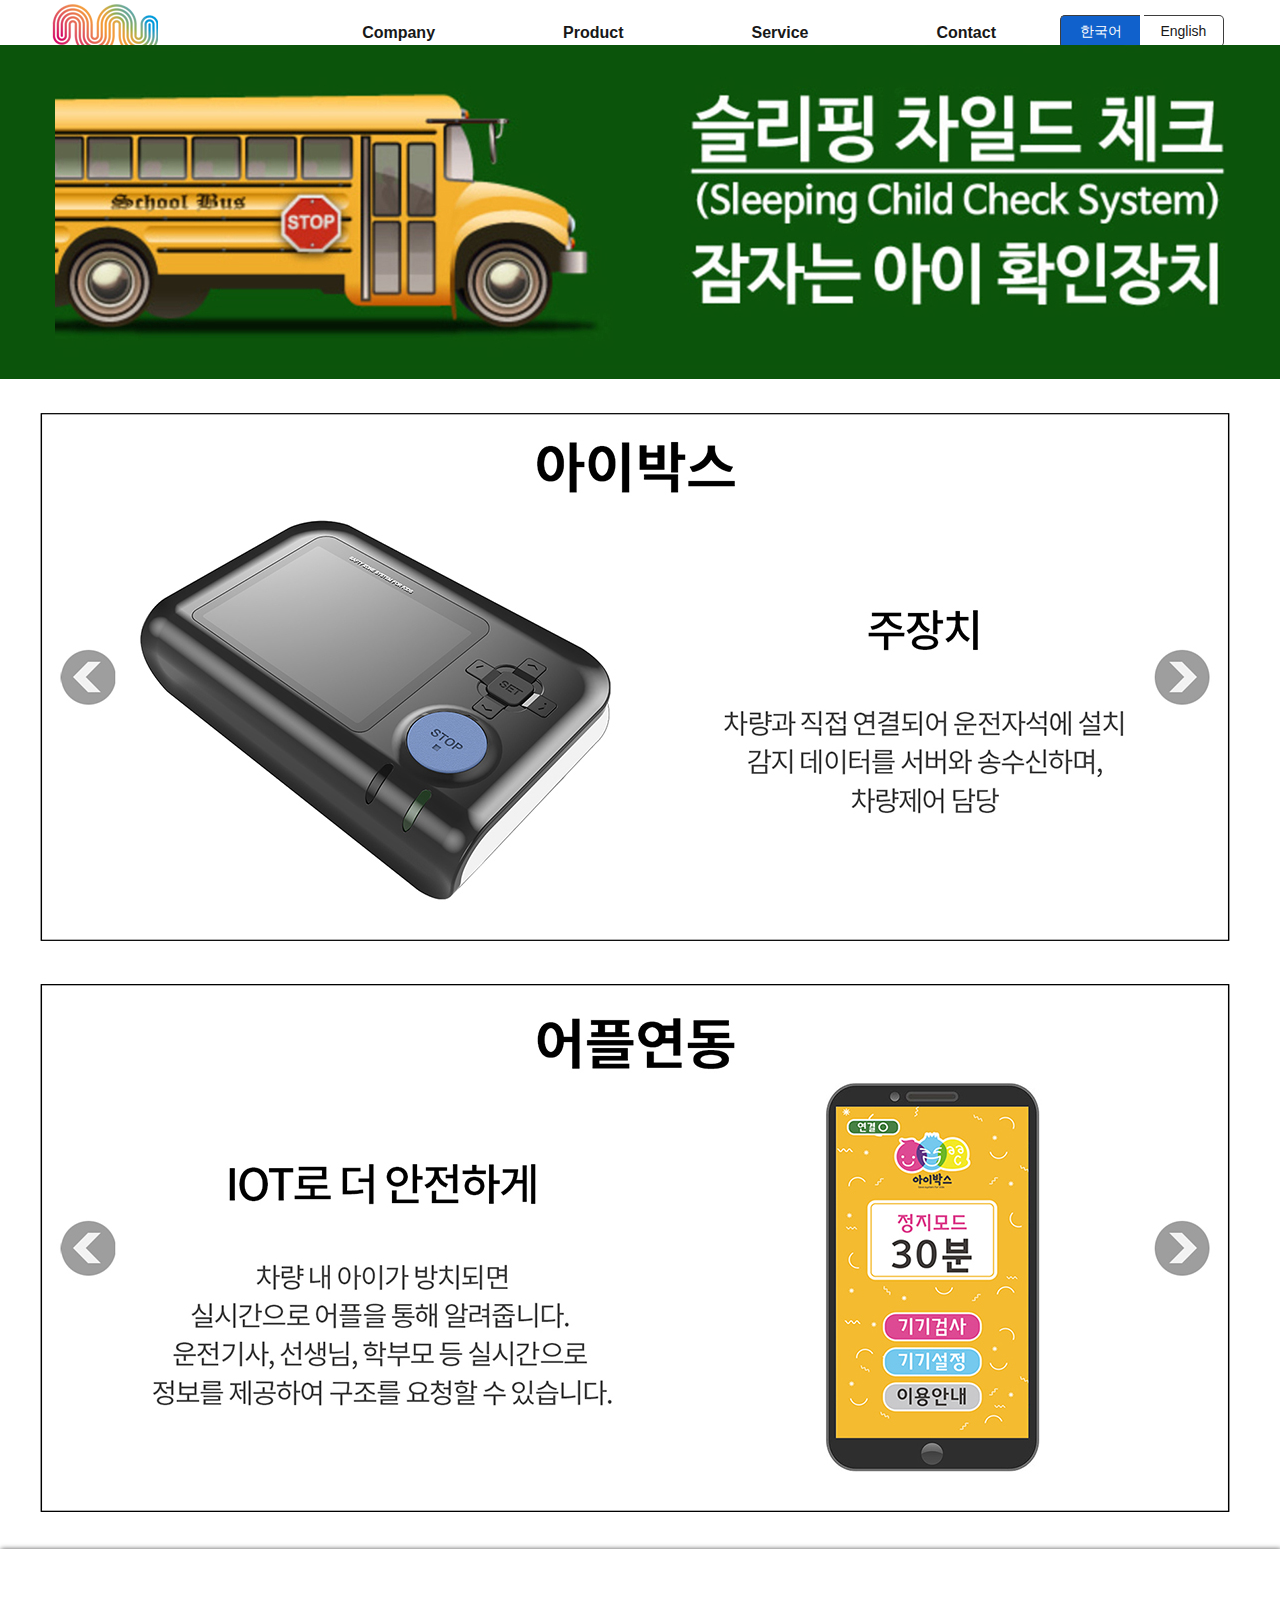
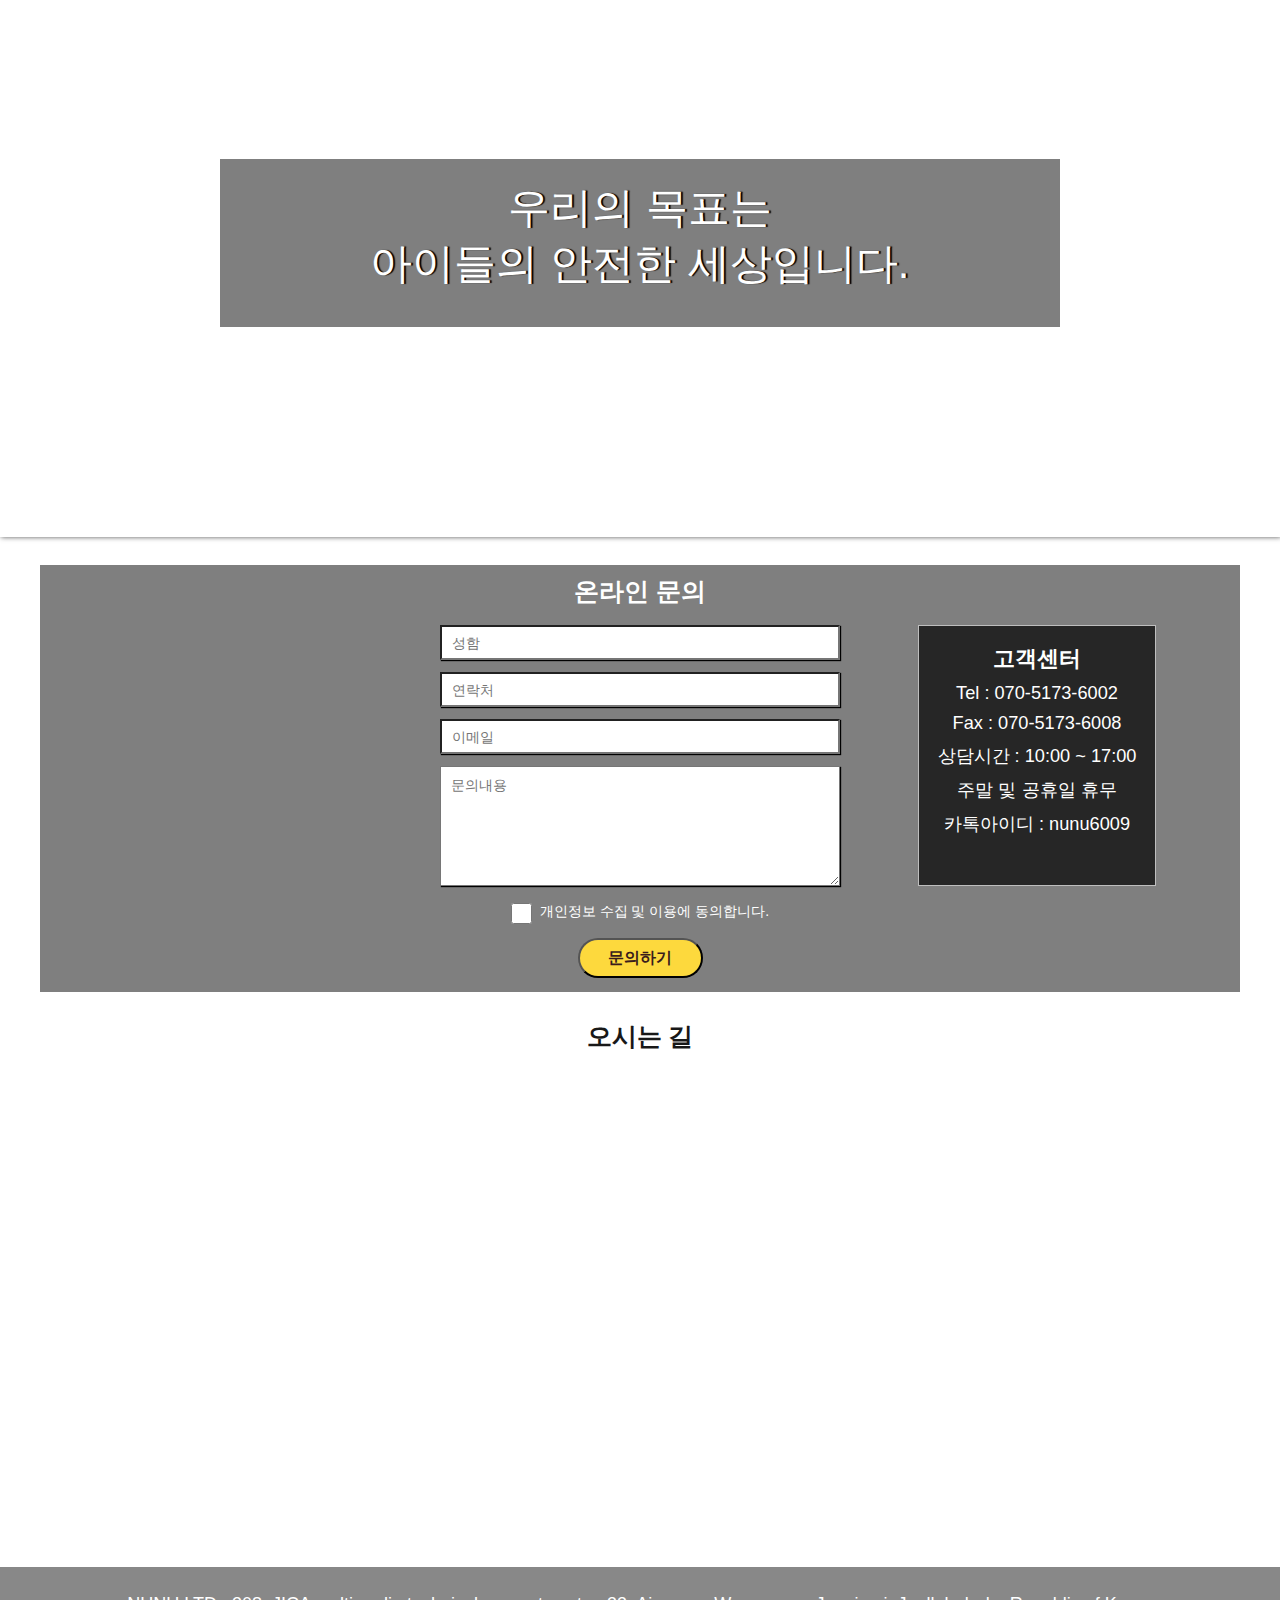
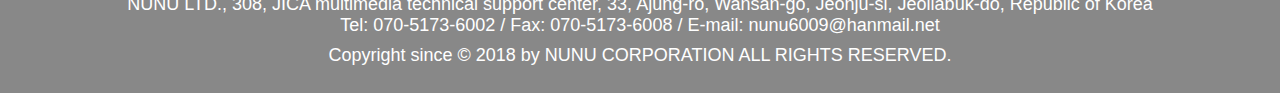
==== index-english.html @ d14654bf "메뉴 페이지 수정 및  영문페이지 초기 세팅" ====
<!DOCTYPE html>
<html lang="ko-KR">

<head>
  <meta charset="UTF-8" />
  <meta name="viewport" content="width=device-width, initial-scale=1.0" />
  <meta http-equiv="X-UA-Compatible" content="ie=edge" />
  <title>NUNU LTD.,</title>
  <link rel="stylesheet" href="./css/style.css" />
  <script src="./js/jquery.min.js" defer></script>
  <script src="./js/webcafe.js" defer></script>
</head>

<body>
  <div class="logo_menu">
  <header class="header">
    <h1 class="logo">
      <a href="index-english.html"><img src="./images/nunu-logo.png" alt="NUNU" /></a>
    </h1>
  </header>
  <nav class="navigation">
    <h2 class="a11y-hidden">main menu</h2>
    <button class="btn-menubar" aria-label="main menu open">
      <span class="menubar menubar-top"></span>
      <span class="menubar menubar-middle"></span>
      <span class="menubar menubar-bottom"></span>
    </button>
    <ul class="menu">
      <li class="menu-list">
        <a class="menu-item" href="./menu-english/menu-english-1.html">Company</a>

      </li>
      <li class="menu-list">
        <a class="menu-item" href="./menu-english/menu-english-2-1.html">Product</a>
        <ul class="sub-menu">
          <li><a href="./menu-english/menu-english-2-2.html">I-Box</a></li>
          <li><a href="./menu-english/menu-english-2-3.html">Main Contol Box</a></li>
          <li><a href="./menu-english/menu-english-2-3.html">Motion Senser</a></li>
        </ul>
      </li>
      <li class="menu-list">
        <a class="menu-item" href="./menu-english/menu-english-3.html">Service</a>
      </li>
      <li class="menu-list">
        <a class="menu-item" href="./menu-english/menu-english-4.html">Contact</a>
      </li>
    </ul>
  </nav>
  <ul class="member">
    <li class="member_1"><a href="index.html">한국어</a></li>
    <li class="member_2"><a href="index-english.html">English</a></li>
  </ul>
  </div>
  <main class="main">
    <section class="visual visual_1">
      <img src="./images/visual_1.jpg" alt="">
    </section>
    <section class="slide slide_1">
      <a href="#">
      <img src="./images/main-1.jpg" alt="">
      </a>
    </section>
    <section class="slide slide_2">
      <a href="#">
      <img src="./images/main-2.jpg" alt="">
      </a>
    </section>
    <section class="visual visual_2">
      <div class="visual_2_text">
        <a>우리의 목표는</br>
          아이들의 안전한 세상입니다.
        </a>
      </div>
    </section>
    
      <section class="inquiry">
        <div class="inquiry-box">
        <h2 class="inquiry-heading"><a>온라인 문의</a></h2>
          <form action="https://formspree.io/dudghs1315@naver.com" method="POST" class="inquiry-form">
            <fieldset>
              <legend>성함 연락처 이메일 문의내용</legend>
              <div class="inquiry-user-name">
                <label for="user-name">성함</label>
                <input type="text" id="user-name" name="user-name" required="" placeholder="성함">
              </div>
              <div class="inquiry-phone-number">
                <label for="phone-number">연락처</label>
                <input type="text" id="phone-number" name="phone-number" required="" placeholder="연락처">
              </div>
              <div class="inquiry-email">
                <label for="amount">이메일</label>
                <input type="email" id="amount" name="email" required="" placeholder="이메일">
              </div>
              <div class="inquiry-content">
                <textarea name="content" id="" cols="40" rows="10" required="" placeholder="문의내용"></textarea>
              </div>
              <div class="agree">
              <input type="checkbox" class="btn-agree"></input>&nbsp;&nbsp;<a class="inquiry-agree-text">개인정보 수집 및 이용에 동의합니다.</a>
              </div>
              <div class="inquiry-button">
              <button type="submit" class="btn-inquiry">문의하기</button>
              </div>
            </fieldset>
          </form>        
        </div>
        <div class="customer customer2">
          <h2 class="customer-heading">고객센터</h2>
          <section class="tel">Tel : 070-5173-6002</section>
          <section class="fax">Fax : 070-5173-6008</section>
          <section class="contact-time">상담시간 : 10:00 ~ 17:00</section>
          <section class="holiday-guide">주말 및 공휴일 휴무</section>
          <section class="kakao-talk">카톡아이디 : nunu6009</section>
        </div>
      </section>

    <section class="map">
      <h2 class="map-text">오시는 길</h2>
      <!-- <iframe
        src="https://www.google.com/maps/embed?pb=!1m14!1m8!1m3!1d12940.132072534412!2d127.1536944!3d35.8236656!3m2!1i1024!2i768!4f13.1!3m3!1m2!1s0x0%3A0x83c13d4a02748769!2z7KCE7KO87KCV67O066y47ZmU7IKw7JeF7KeE7Z2l7JuQ!5e0!3m2!1sko!2skr!4v1571041202724!5m2!1sko!2skr"
        width="100%" height="450" frameborder="0" style="border:0;" allowfullscreen=""></iframe> -->
      <iframe
        src="https://www.google.com/maps/embed?pb=!1m18!1m12!1m3!1d12940.349718173584!2d127.15540479936874!3d35.822330562559195!2m3!1f0!2f0!3f0!3m2!1i1024!2i768!4f13.1!3m3!1m2!1s0x0%3A0x83c13d4a02748769!2sJeonju%20Information%20%26%20Culture%20Industry%20Promotion%20Agency!5e0!3m2!1sen!2skr!4v1571391337202!5m2!1sen!2skr"
        width="100%" height="450" frameborder="0" style="border:0;" allowfullscreen=""></iframe>

    </section>
  <footer class="footer">
    <address class="address">
      <span>NUNU LTD., 308, JICA multimedia technical support center, 33, Ajung-ro, Wansan-go, Jeonju-si, Jeollabuk-do, Republic of Korea</span><br>
      <span>Tel: <a href="tel:07051736002">070-5173-6002</a></span>&nbsp;/
      <span>Fax: <a href="fax:07051736008">070-5173-6008</a></span>&nbsp;/
      <span>E-mail:
        <a href="mailto:nunu6009@hanmail.net?subject=문의사항">nunu6009@hanmail.net</a></span>
    </address>
    <small class="copyright">
      Copyright since &copy; 2018 by NUNU CORPORATION ALL RIGHTS RESERVED.
    </small>
  </footer>
</body>

</html>
---- css/style.css ----
@charset "utf-8";
@import url('https://spoqa.github.io/spoqa-han-sans/css/SpoqaHanSans-kr.css');
/* @import url('./fonts.css'); */
@import url('./normalize.css');
@import url('./reset.css');
/* 숨김 콘텐츠 */
legend, .a11y-hidden{
  background: pink;
  position: absolute;
  width: 1px;
  height: 1px;
  margin: -1px;
  overflow: hidden;
  clip: rect(0,0,0,0);
}

/* 링크 스타일 */
a{
  color: inherit;
  text-decoration: none;
}
/* 기본 스타일 */
html{
  font-size: 10px;
}
body{
  font-family: 'Spoqa Han Sans', sans-serif;
  font-weight: 400;
  font-size: 1.4rem;
  background: #fff;
  color: #181818;
}
h1,h2,h3,h4,h5,h6{
  font-weight: bold;
}

/* 공통 스타일 */
*, *::before, *::after{
  box-sizing: border-box;
}

/* 공통 푸터 */
.footer {
  background-color: #888;
  color: #fff;
  text-align: center;
  font-size: 1.8rem;
  padding: 1.5em 0;
  margin-top: 2em;
}
/* 주소 및 저작권 공통 */
.address {
  font-style: normal;
  margin-bottom: 0.5em;
}
.copyright {
  font-size: 1em;
}
.img-center{
  display: block;
  text-align: center;
}


/* ★★★모바일 스타일★★★ */
@media screen and (min-width: 320px) and (max-width: 1199px){
  .header{
    /* background: #38302e; */
    color: #fff;
    display: flex;
    flex-direction: row;
    flex-wrap: wrap;
    padding-top: 1em;
    padding-bottom: 1em;
    margin-top: 1.2em;
  }
  .logo, .member, .search-form{
    width: 100%;
    padding-left: 20px;
    padding-right: 20px;
  }
  /* 모바일 로고 */
  .logo{
    padding-top: 1.5em;
    /* padding-bottom: 1.5em; */
  }
  .logo img{
    max-width: 10rem;
  }
  /* 모바일 멤버링크 */
  .member{
    background: #1061cc;
    order: -1;
    display: flex;
    justify-content: flex-end;
    position: absolute;
    top: 0;
    padding-top: 2px;
    padding-bottom: 2px;
    
  }
  .member a{
    color: #fff;
    display: block;
    padding: 0.5em 0 0.5em 1em;
    /* margin-left: 1em; */
  }
  /* 모바일 검색 폼 */
  input[type="search"]{
    width: calc(100% - 35px);
  }
  .btn-search{
    position: relative;
    background: transparent;
    width: 30px;
    height: 30px;
    border: 0;
    padding: 0;
  }
  .btn-search::after{
    content: "";
    position: absolute;
    top: 0;
    left: 0;
    width: 100%;
    height: 100%;
    background: transparent url('./images/btn_search.png') no-repeat;
    background-size: 100%;
  }
  /* 모바일 메인메뉴 */
  .btn-menubar{
    position: absolute;
    top: 62px;
    right: 20px;
    background: transparent;
    width: 30px;
    height: 30px;
    border: 0;
    padding: 0;
    overflow: hidden;
  }
  .menubar{
    background: #000;
    width: 100%;
    height: 25%;
    position: absolute;
    left: 0;
    border-radius: 2px;
    transition: all 0.2s;
  }
  .menubar-top{
    top: 0;
  }
  .menubar-middle{
    top: 50%;
    transform: translateY(-50%);
  }
  .menubar-bottom{
    top: 100%;
    transform: translateY(-100%);
  }
  .is-act .menubar-top{
    top: 50%;
    transform: translateY(-50%) rotate(45deg);
  }
  .is-act .menubar-middle{
    transform: translate(-100%, -50%);
  }
  .is-act .menubar-bottom{
    top: 50%;
    transform: translateY(-50%) rotate(-45deg);
  }
  .menu{
    width: 70%;
    height: 100vh;
    padding: 3em;
    position: fixed;
    top: 0;
    left: 0;
    background: rgba(0,0,0,0.85);
    color: #fff;
    transform: translateX(-100%);
    transition: all 0.2s;
  }
  .is-act .menu{
    transform: translateX(0);
  }
  .menu-list{
    margin-bottom: 1em;
  }
  .menu-item{
    cursor: pointer;
  }
  .sub-menu{
    display: none;
    list-style: disc;
    padding-left: 40px;
  }
  .menu-act .sub-menu{
    display: block;
  }
  .sub-menu li{
    margin: 0.5em 0;
  }
  /* 모바일 메인 콘텐츠 레이아웃 */
  .slide_1, .slide_2, .inquiry, .map{
    padding: 0 20px;
  }

  /* 모바일 비주얼 */
  .visual{
    background-color: #0b540b;
    width: 100%;
  }
  .visual > img{
    display: flex;
    justify-content: center;
    margin: 0 auto;
    padding: 0 1em;
    max-width: 100%;
  }
  
  .visual_2{
    /* margin: 0; */
    /* margin-top: 2em; */
    /* height: 30em; */
    /* text-align: center; */
    
    /* background-color: transparent; */
  }
  .visual_2_text{
    margin: 2em auto;
    font-size: 1.2em;
    background-color: rgba(0, 0, 0,0.75);
    width: 13em;
    height: 4em;
    padding: 0.5em 0;
    text-align: center;
    float: center;
    vertical-align: middle;
    /* display: inline-block; */
  }
  .visual_2_text > a{
    color: #fff;
    text-shadow: 2px 0px 1px #000;
  }
  .visual_2{
    background-image: url('../images/visual_2.jpg');
    background-repeat: no-repeat;
    background-size: 100%;
    /* width: 100%; */
    /* max-width: 100%; */
    /* min-height: 100%; */
    background-position: center;
    opacity: 0.8;
    
    /* position: absolute; */
  }
  /* .visual_2::before{
    content: "";
  } */

    /* 모바일 슬라이드  */
  .slide{
    width: 100%;
  }
   .slide > a > img{
    display: flex;
    justify-content: center;
    margin: 1.5em auto;
    max-width: 100%;
  }
  
  /* 모바일 문의하기 */
  .inquiry{
    background-image: url('../images/inquiry.jpg');
    background-repeat: no-repeat;
    background-size: cover;
    padding: 0;
  }
  .inquiry-box{    
    background-color: rgba(0,0,0,0.7);
    display: flex;
    justify-content: center;
    position: relative;
  }
  .inquiry-heading{
    color: #fff;
    font-size: 1.2em;
    margin: 0.5em 0;
    position: absolute;

  }
  .inquiry-user-name label, .inquiry-phone-number label, .inquiry-email label, .inquiry-content label{
  position: absolute;
  overflow:hidden;
  clip:rect(0,0,0,0);
  margin: -1px; 
  }
  .inquiry-user-name input, .inquiry-phone-number input, .inquiry-email input, .inquiry-content textarea{
  width: 18em;
  margin-top: 0.7em;
  padding: 0.5em;
  box-shadow: 1px 1px 1px;
}

.inquiry-user-name input{
  margin-top: 3em;
}

.inquiry-content textarea{
  height: 10em;
}

.inquiry-form fieldset{
  border: 0;
}

.btn-inquiry{
  width: 125px;
  height: 40px;
  border-radius: 40px;
  cursor: pointer;
  font-size: 1.6rem;
  background-color:#fdd93d;
  color:#3a1c1c;
  font-weight: 600;
}
.agree, .inquiry-button{
  display: flex;
  justify-content: center;
  margin: 1em 0;
}
.btn-agree{
  width: 1.5em;
  height: 1.5em;
}
.inquiry-agree-text{
  color: #fff;
}

.btn-inquiry:hover {
    background-color: #ecc516;
}

/* 모바일 고객센터 */
.customer{
  /* width: 15em; */
  /* position: absolute; */
  /* top: 2300px;   */
  /* right: 150px; */
  color: #fff;
  background-color: rgba(0,0,0,0.7);
  text-align: center;
  padding: 0.5em 0 1em 0;
  /* padding: 1em 0.5em; */
}

.customer-heading{
  font-size: 1.2em;
}
.tel, .fax, .contact-time, .holiday-guide, .kakao-talk{
  margin: 0.5em 0;
  font-size: 1em;
}

/* 모바일 오시는 길 */
.map-text{
  font-size: 1.2em;
  text-align: center;
  margin: 1em 0;
}

/* 모바일 푸터 */
.footer{
  text-align: left;
  padding: 1em;
}
.address span{
  display: inline-block;
}
}

/* ★★★데스크탑 스타일★★★ */
@media screen and (min-width: 1200px){
  
  /* 데스크탑 레이아웃 */
  .logo_menu, .slogan{
    width: 1200px;
    margin: 0 auto;
  }
  .slide_1, .slide_2, .inquiry, .map{
    width: 1200px;
    margin: 0 auto;
  }

  .logo_menu{
    display: flex;
    height: 5vh;
  }
  /* 데스크탑 헤더 */
  .header {
    /* position: relative; */
    padding-bottom: 1em;
    width: 15%;
    margin: 0;
    
  }
  /* 데스크탑 로고 */
  .logo{
    /* position: absolute; */
    top: 50%;
    left: 15px;
    /* margin-top: -29px; */
  }
  .logo img{
    vertical-align: top;
  }
  /* 데스크탑 멤버링크 */
  .member{
    /* background-color: pink; */
    text-align: center;
    margin: 10px 0;
    padding: 5px 0;
    /* right: 0; */
  }
    .member_1{
    color: #fff;
    width: 80px;
    background-color: #1061cc;
    border-radius: 5px 0 0 5px;
    border-left: 1px solid #3e3e3e;
    border-top: 1px solid #3e3e3e;
    border-bottom: 1px solid #3e3e3e;
  }
  .member_2{
    width: 80px;    
    border-radius: 0 5px 5px 0;
    border-right: 1px solid #3e3e3e;
    border-top: 1px solid #3e3e3e;
    border-bottom: 1px solid #3e3e3e;
  }
  .member_1:hover, .member_2:hover{
    font-weight: bold;
    
  }

  .member li, .member a{
    display: inline-block;
  }
  .member li{
    font-size: 1.4rem;
  }
  /* .member li:nth-child(n+2)::before{
    content: '|';
   } */
  .member a{
    padding: 0.5em 1em;
  }

  /* 데스크탑 검색 폼 */
  .search-form{
    text-align: right;
  }
  input[type="search"]{
    width: 400px;
  }
  .btn-search{
    padding: 5px 10px;
    border: 1px solid #666;
    background: #988574;
    border-radius: 5px;
    color: #fff;
    height: 30px;
  }
  /* .btn-search::before{
    content: '검색';
  } */
  /* 데스크탑 메인메뉴 */
  .btn-menubar{
    display: none;
  }
  
  /* .navigation{
    width: 75%;
  }
  .navigation li ul{
    display: none;
    width: 0;
  }
  .navigation li:hover ul{
    display: block;
  }
  .navigation li a:hover, .navigation ul li:hover a{
    color:#fec64d;
    text-decoration:none;
  }
  


  .menu{
    display: flex;
    justify-content: flex-end;
  }
  .menu::after{
    content: "";
    display: block;
    clear: both;
  }
  .menu li{
    margin: 1em 4em 1em 4em;
  }
  .menu-list{
  }
  .menu-list:first-child{
  } */
    .menu-list:last-child{
    /* margin-right: 0; */
  }


  .menu-item{
    /* font-size: 1.6rem;
    font-weight: 700; */
  }


/* 복붙 */
.menu{
  display: flex;
  justify-content: flex-end;
}

.navigation{
border:none;
border:0px;
margin:0px;
padding:0px;
font-size:1.6rem;
font-weight:bold;
width: 70%;
}

.navigation ul{
/* background: rgb(109,109,109); */
height:50px;
list-style:none;
margin:0;
padding:0;
}

.navigation li{
float:left;
padding:0 4em;
/* margin: 0 4em; */
}

.navigation li a{
/* background: rgb(109,109,109); */
/* color:#777; */
display:block;
font-weight:bold;
/* line-height:50px; */
padding:1.5em 0;
/* padding:0px 3em; */
text-align:center;
text-decoration:none;
}

.navigation li a:hover, .navigation ul li:hover a{
/* background: #fec64d; */
/* color:#fec64d; */
text-decoration:none;
}

.navigation ul li:hover a{
  color: #fec64d;
}

.navigation li ul{
background: rgba(0,0,0,0.4);
display:none; /* 평상시에는 드랍메뉴가 안보이게 하기 */
height:auto;
padding:0px;
margin:0px;
border:0px;
position:absolute;
/* width:200px; */
z-index:200;
top:4em;
/*left:0;*/
list-style: none;
}

.navigation li:hover ul{
display:block; /* 마우스 커서 올리면 드랍메뉴 보이게 하기 */
}

.navigation li li {
background: rgba(0,0,0,0.4);
color: #fff;
display:block;
float:none;
margin:0;
padding:0;
width:10em;
}

.navigation li:hover li a{
background:none;
}

.navigation li ul a{
display:block;
height:3em;
font-size:1.4rem;
font-style:normal;
margin:0px;
padding:0.5em 1em;
text-align:left;
}

.navigation li ul a:hover, .navigation li ul li:hover a{
/* background: rgb(71,71,71); */
border:0px;
color:#fec64d;
text-decoration:none;
}

/* .menu-list:last-child{
    padding-right: 0;
} */

/* 복붙 */



  /* 데스크탑 메인 콘텐츠 레이아웃 */
  .main{
    display: flex;
    flex-flow: column wrap;
  }

  .main > *{
    margin-top: 2em;
  }

  /* 데스크탑 비주얼 */
  .visual{
    background-color: #0b540b;
    width: 100%;
  }
  .visual > img{
    display: flex;
    justify-content: center;
    margin: 0 auto;
    max-width: 100%;
  }
  .visual_1{
    margin: 0;
  }
  .visual_2{
    margin: 0;
    margin-top: 2em;
    height: 42em;
    text-align: center;
    position: relative;
    background-color: transparent;
    box-shadow: 1px 0 5px #555;
  }
  .visual_2_text{
    margin: 5em;
    font-size: 3em;
    background-color: rgba(0, 0, 0,0.5);
    width: 20em;
    height: 4em;
    padding: 0.5em 0;
    text-align: center;
    display: inline-block;
  }
  .visual_2_text > a{
    color: #fff;
    text-shadow: 2px 0px 1px #000;
  }
  .visual_2::before{
    content: "";
    background: url('../images/visual_2.jpg') no-repeat;
    display: block;
    position: absolute;
    width: 100%;
    height: 100%;
    top: 0;
    left: 0;
    background-attachment: fixed;
    /* background-size: contain; */
    background-size: cover;
    opacity: 0.7;
    z-index: -1;
  }

  /* 데스크탑 슬라이드  */
  .slide{
    width: 1200px;
    height: auto;
  }
  .slide > img{
    display: flex;
    justify-content: center;
    margin: 0 auto;
    max-width: 100%;
  }

  /* 데스크탑 문의하기 */
  .inquiry{
    background-image: url('../images/inquiry.jpg');
    background-repeat: no-repeat;
    background-size: 100%;
    position: relative;
  }
  .inquiry-box{    
    background-color: rgba(0,0,0,0.5);
    display: flex;
    justify-content: center;
    position: relative;
  }
  .inquiry-heading{
    color: #fff;
    font-size: 1.8em;
    /* padding: 20px 0 15px 0; */
    margin: 10px auto;
    left: 50%;
    transform: translateX(-50%);
    position: absolute;
    

  }
  .inquiry-user-name label, .inquiry-phone-number label, .inquiry-email label, .inquiry-content label{
  position: absolute;
  overflow:hidden;
  clip:rect(0,0,0,0);
  margin: -1px; 
  }
  .inquiry-user-name input, .inquiry-phone-number input, .inquiry-email input, .inquiry-content textarea{
  width: 400px;
  height: 35px;
  margin-top: 12px;
  padding: 10px;
  box-shadow: 1px 1px 1px;
}

.inquiry-user-name input{
  margin-top: 60px;
}

.inquiry-content textarea{
  height: 120px;
}

.inquiry-form fieldset{
  border: 0;
}

.btn-inquiry{
  width: 125px;
  height: 40px;
  border-radius: 40px;
  cursor: pointer;
  font-size: 1.6rem;
  background-color:#fdd93d;
  color:#3a1c1c;
  font-weight: 600;
}
.agree, .inquiry-button{
  display: flex;
  justify-content: center;
  margin: 1em 0;
}
.btn-agree{
  width: 1.5em;
  height: 1.5em;
}
.inquiry-agree-text{
  color: #fff;
}

.btn-inquiry:hover {
    background-color: #ecc516;
}

/* 데스크탑 고객센터 */
.customer{
  width: 17em;
  height: 261px;
  position: absolute;
  top: 60px;
  right: 6em;
  color: #fff;
  background-color: rgba(0,0,0,0.7);
  text-align: center;
  padding: 1.2em 0.5em 1em 0.5em;
  border: 1px solid rgba(255,255,255,0.7);
}
.customer-heading{
  font-size: 1.6em;
}
.tel, .fax, .contact-time, .holiday-guide, .kakao-talk{
  margin: 0.5em 0;
  font-size: 1.3em;
}

/* 데스크탑 오시는 길 */
.map-text{
  font-size: 1.8em;
  text-align: center;
  margin-bottom: 1em;
}

/* ★★★모바일 컨텐츠★★★ */

/* ★★★데스크탑 컨텐츠★★★ */
.contents{
  width: 1200px;
  margin: 0 auto;
}
.sub-visual{
  width: 100%;
  height: 10em;
  background-color: #cc3601;
  text-align: left;
  padding: 3em;
}
.sub-visual h2{
  color: #fff;
  font-size: 2em;
}
.sub-visual a{
  position: absolute;
  top: 13em;
  display: inline-block;
  font-size: 1.2em;
}
.content{
  margin: 4em;
}
.content-heading{
  font-size: 2.5rem;
  margin-top: 1em;
}
.content-box{
  font-size: 1.8rem;
  margin-top: 1em;
  position: relative;
}
.content-box span img, .content-box div img{
  right: 30px;
  top: -70px;
  position: absolute;
}
.content-box div img{
  top: 50px;
}
.content-box2{
  

}
.content-box2-text{
  position: absolute;
  top: 5.5em;
  right: 5em;
}
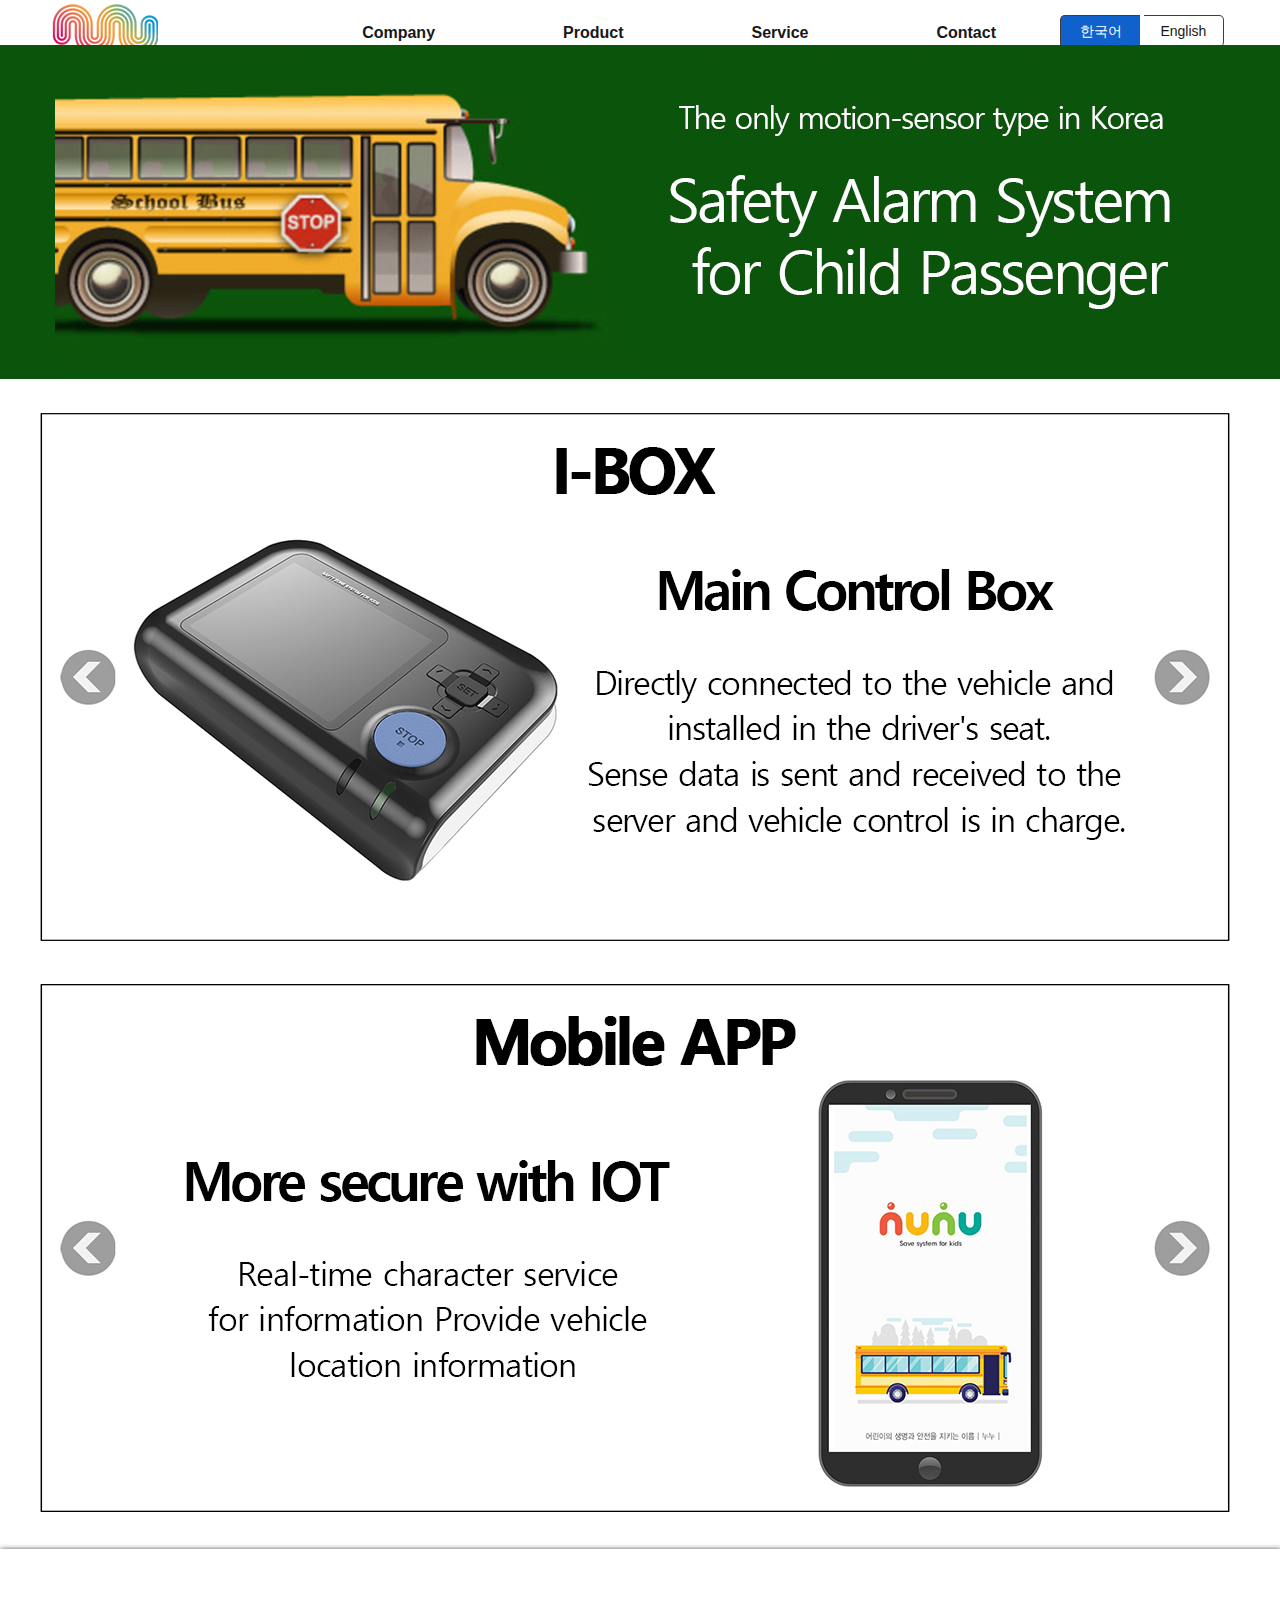
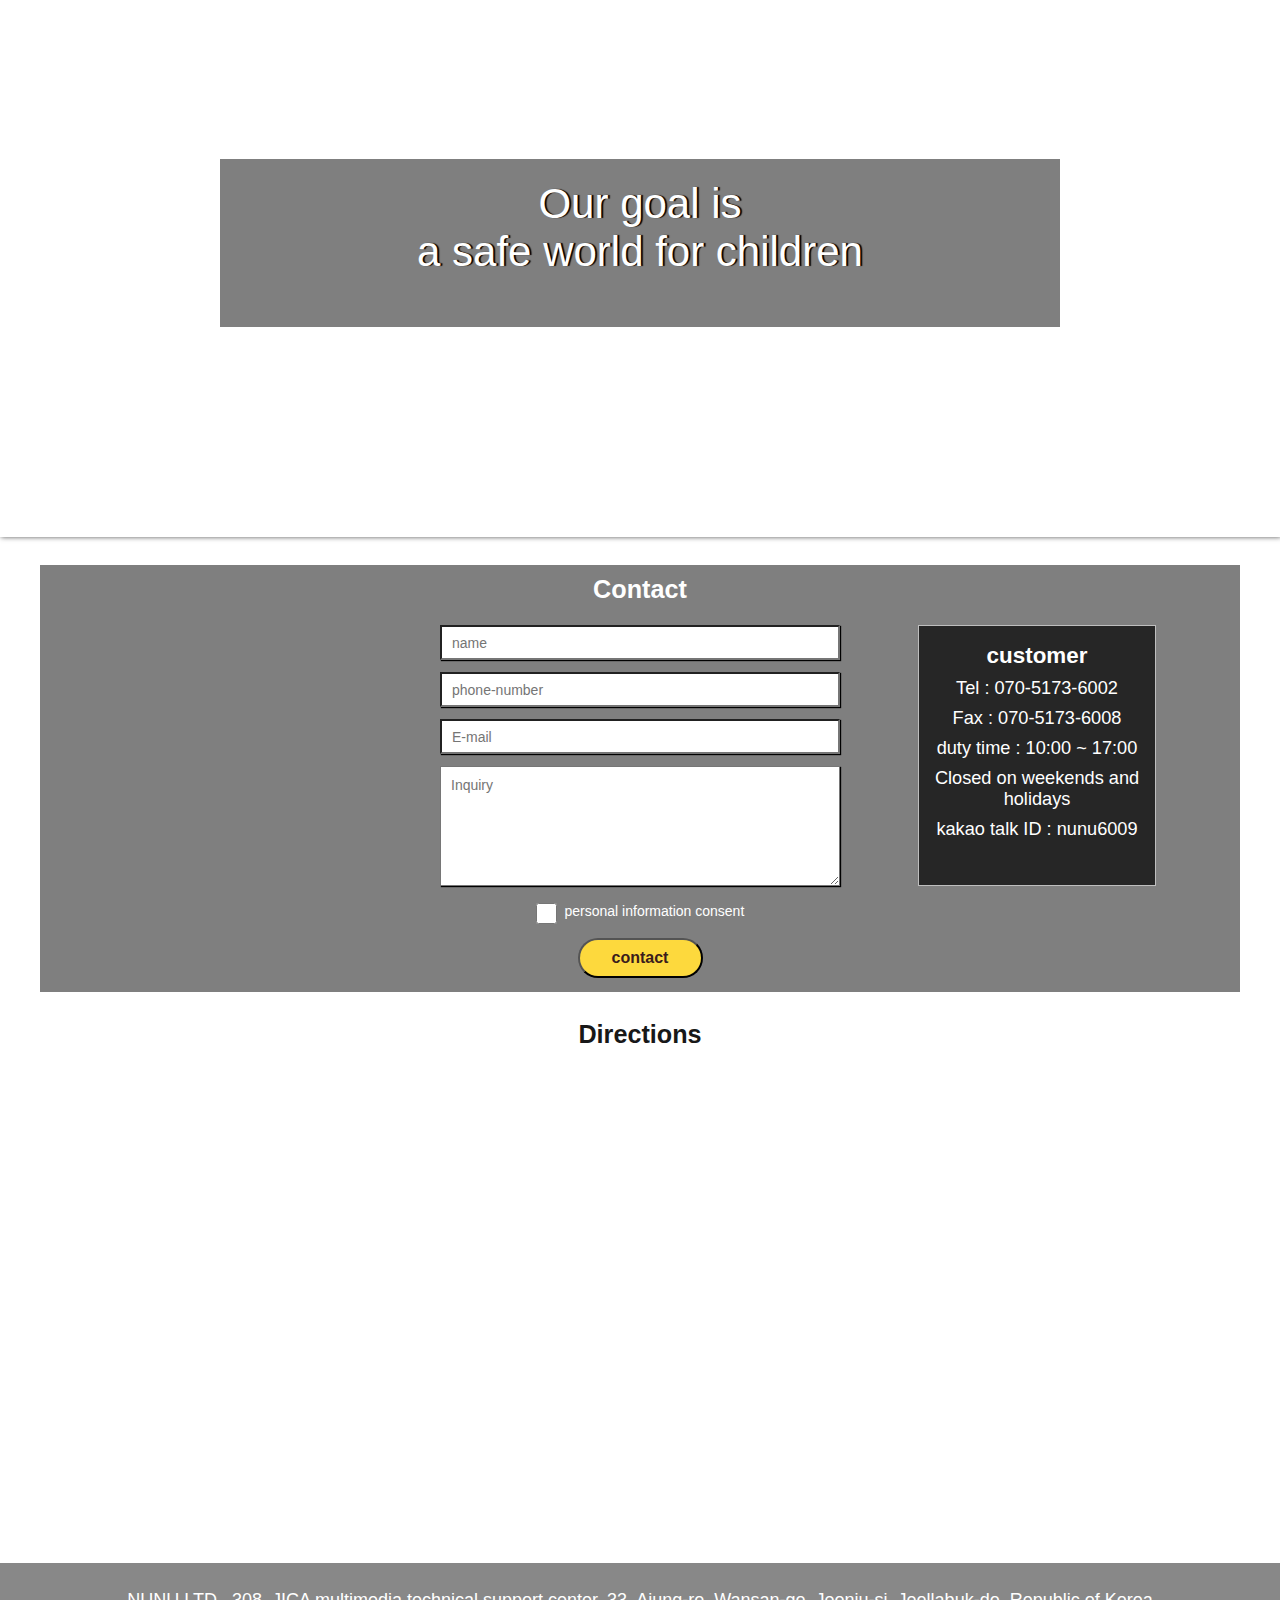
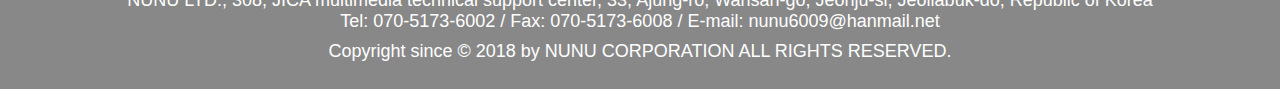
==== commit 324f717f: "영문페이지 작업중" ====
--- a/index-english.html
+++ b/index-english.html
@@ -31,7 +31,7 @@
 
       </li>
       <li class="menu-list">
-        <a class="menu-item" href="./menu-english/menu-english-2-1.html">Product</a>
+        <a class="menu-item" href="#">Product</a>
         <ul class="sub-menu">
           <li><a href="./menu-english/menu-english-2-2.html">I-Box</a></li>
           <li><a href="./menu-english/menu-english-2-3.html">Main Contol Box</a></li>
@@ -53,68 +53,68 @@
   </div>
   <main class="main">
     <section class="visual visual_1">
-      <img src="./images/visual_1.jpg" alt="">
+      <img src="./images/visual_english_1.jpg" alt="">
     </section>
     <section class="slide slide_1">
       <a href="#">
-      <img src="./images/main-1.jpg" alt="">
+      <img src="./images/main-english-1.jpg" alt="">
       </a>
     </section>
     <section class="slide slide_2">
       <a href="#">
-      <img src="./images/main-2.jpg" alt="">
+      <img src="./images/main-english-2.jpg" alt="">
       </a>
     </section>
     <section class="visual visual_2">
       <div class="visual_2_text">
-        <a>우리의 목표는</br>
-          아이들의 안전한 세상입니다.
+        <a>Our goal is<br>
+           a safe world for children
         </a>
       </div>
     </section>
     
       <section class="inquiry">
         <div class="inquiry-box">
-        <h2 class="inquiry-heading"><a>온라인 문의</a></h2>
+        <h2 class="inquiry-heading"><a>Contact</a></h2>
           <form action="https://formspree.io/dudghs1315@naver.com" method="POST" class="inquiry-form">
             <fieldset>
               <legend>성함 연락처 이메일 문의내용</legend>
               <div class="inquiry-user-name">
-                <label for="user-name">성함</label>
-                <input type="text" id="user-name" name="user-name" required="" placeholder="성함">
+                <label for="user-name">name</label>
+                <input type="text" id="user-name" name="user-name" required="" placeholder="name">
               </div>
               <div class="inquiry-phone-number">
-                <label for="phone-number">연락처</label>
-                <input type="text" id="phone-number" name="phone-number" required="" placeholder="연락처">
+                <label for="phone-number">phone-number</label>
+                <input type="text" id="phone-number" name="phone-number" required="" placeholder="phone-number">
               </div>
               <div class="inquiry-email">
-                <label for="amount">이메일</label>
-                <input type="email" id="amount" name="email" required="" placeholder="이메일">
+                <label for="amount">E-mail</label>
+                <input type="email" id="amount" name="email" required="" placeholder="E-mail">
               </div>
               <div class="inquiry-content">
-                <textarea name="content" id="" cols="40" rows="10" required="" placeholder="문의내용"></textarea>
+                <textarea name="content" id="" cols="40" rows="10" required="" placeholder="Inquiry"></textarea>
               </div>
               <div class="agree">
-              <input type="checkbox" class="btn-agree"></input>&nbsp;&nbsp;<a class="inquiry-agree-text">개인정보 수집 및 이용에 동의합니다.</a>
+              <input type="checkbox" class="btn-agree"></input>&nbsp;&nbsp;<a class="inquiry-agree-text">personal information consent</a>
               </div>
               <div class="inquiry-button">
-              <button type="submit" class="btn-inquiry">문의하기</button>
+              <button type="submit" class="btn-inquiry">contact</button>
               </div>
             </fieldset>
           </form>        
         </div>
         <div class="customer customer2">
-          <h2 class="customer-heading">고객센터</h2>
+          <h2 class="customer-heading">customer</h2>
           <section class="tel">Tel : 070-5173-6002</section>
           <section class="fax">Fax : 070-5173-6008</section>
-          <section class="contact-time">상담시간 : 10:00 ~ 17:00</section>
-          <section class="holiday-guide">주말 및 공휴일 휴무</section>
-          <section class="kakao-talk">카톡아이디 : nunu6009</section>
+          <section class="contact-time">duty time : 10:00 ~ 17:00</section>
+          <section class="holiday-guide">Closed on weekends and holidays</section>
+          <section class="kakao-talk">kakao talk ID : nunu6009</section>
         </div>
       </section>
 
     <section class="map">
-      <h2 class="map-text">오시는 길</h2>
+      <h2 class="map-text">Directions</h2>
       <!-- <iframe
         src="https://www.google.com/maps/embed?pb=!1m14!1m8!1m3!1d12940.132072534412!2d127.1536944!3d35.8236656!3m2!1i1024!2i768!4f13.1!3m3!1m2!1s0x0%3A0x83c13d4a02748769!2z7KCE7KO87KCV67O066y47ZmU7IKw7JeF7KeE7Z2l7JuQ!5e0!3m2!1sko!2skr!4v1571041202724!5m2!1sko!2skr"
         width="100%" height="450" frameborder="0" style="border:0;" allowfullscreen=""></iframe> -->
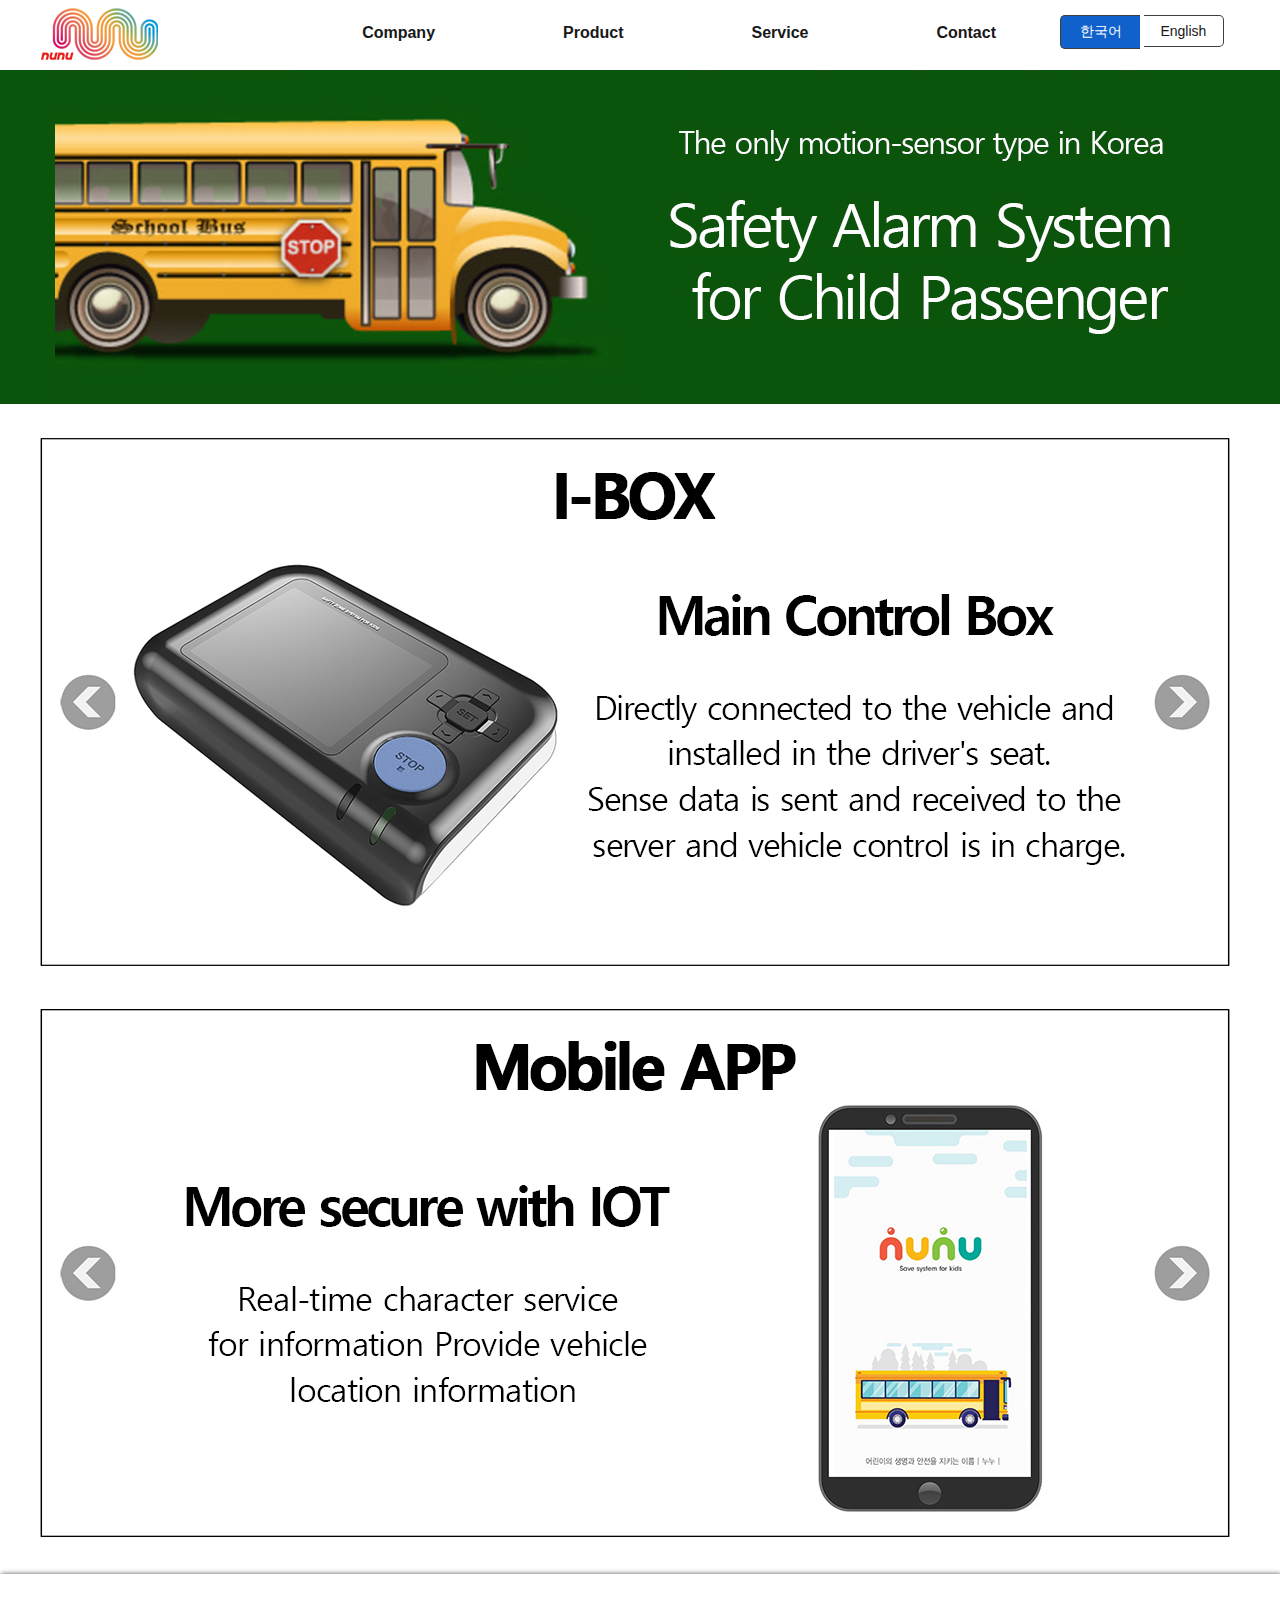
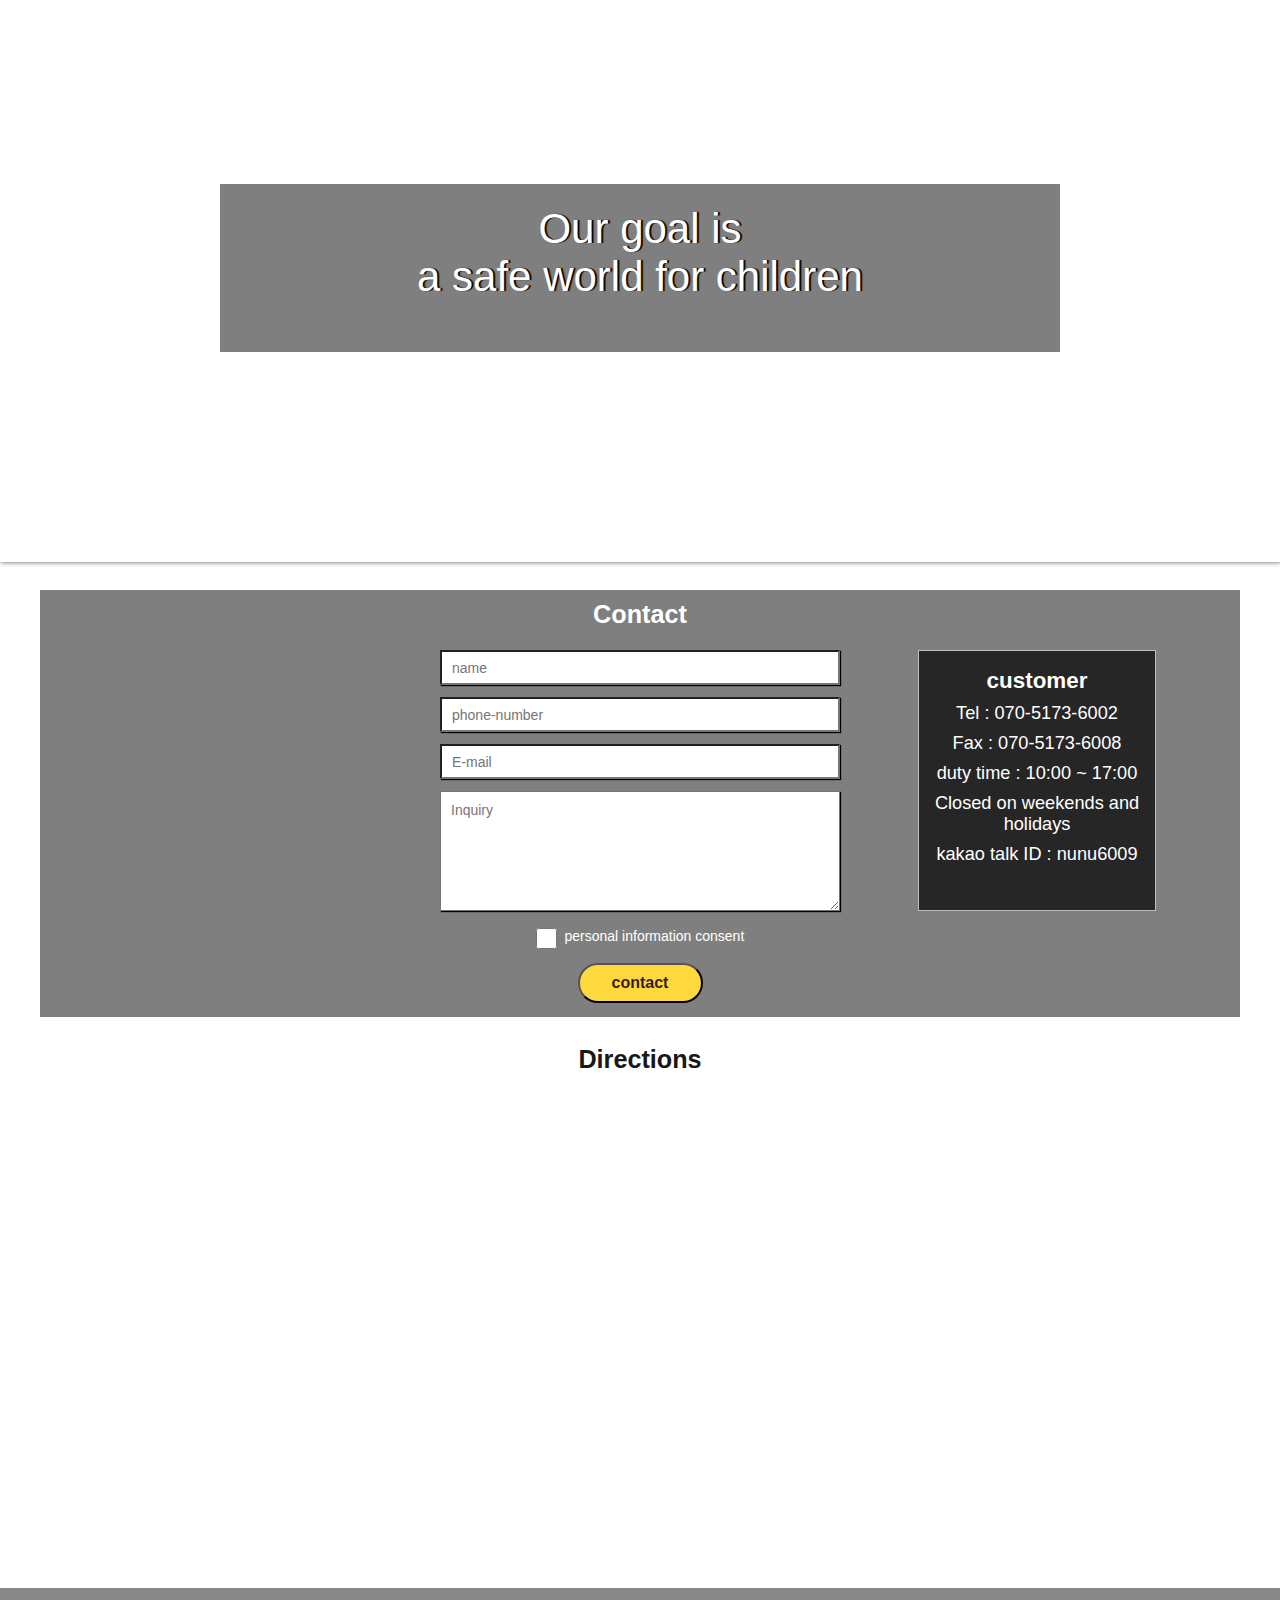
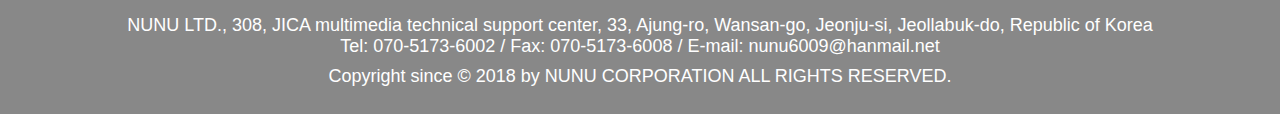
==== commit 317ded59: "영문 첫페이지 오타 수정" ====
--- a/index-english.html
+++ b/index-english.html
@@ -33,8 +33,8 @@
       <li class="menu-list">
         <a class="menu-item" href="#">Product</a>
         <ul class="sub-menu">
-          <li><a href="./menu-english/menu-english-2-2.html">I-Box</a></li>
-          <li><a href="./menu-english/menu-english-2-3.html">Main Contol Box</a></li>
+          <li><a href="./menu-english/menu-english-2-1.html">I-Box</a></li>
+          <li><a href="./menu-english/menu-english-2-2.html">Main Contol Box</a></li>
           <li><a href="./menu-english/menu-english-2-3.html">Motion Senser</a></li>
         </ul>
       </li>
@@ -56,12 +56,12 @@
       <img src="./images/visual_english_1.jpg" alt="">
     </section>
     <section class="slide slide_1">
-      <a href="#">
+      <a href="./menu-english/menu-english-2-2.html">
       <img src="./images/main-english-1.jpg" alt="">
       </a>
     </section>
     <section class="slide slide_2">
-      <a href="#">
+      <a href="./menu-english/menu-english-3.html">
       <img src="./images/main-english-2.jpg" alt="">
       </a>
     </section>
--- a/css/style.css
+++ b/css/style.css
@@ -60,6 +60,17 @@
   display: block;
   text-align: center;
 }
+.text-center{
+  text-align: center;
+}
+.mt-2em{
+  margin-top: 2em;
+}
+.mg-2em{
+  padding-right: 2em;
+}
+
+
 
 
 /* ★★★모바일 스타일★★★ */
@@ -180,7 +191,7 @@
     background: rgba(0,0,0,0.85);
     color: #fff;
     transform: translateX(-100%);
-    transition: all 0.2s;
+    transition: all 0.2s; 
   }
   .is-act .menu{
     transform: translateX(0);
@@ -219,43 +230,37 @@
     padding: 0 1em;
     max-width: 100%;
   }
-  
   .visual_2{
-    /* margin: 0; */
-    /* margin-top: 2em; */
-    /* height: 30em; */
-    /* text-align: center; */
-    
-    /* background-color: transparent; */
-  }
+    background-image: url('../images/visual_2.jpg');
+    background-repeat: no-repeat;
+    background-size: 100%;
+    height: 0;
+    padding-top: 50%;
+    /* width: 100%; */
+    /* max-width: 100%; */
+    /* min-height: 100%; */
+    background-position: center;
+    opacity: 0.8;    
+    position: relative;
+  }  
   .visual_2_text{
-    margin: 2em auto;
     font-size: 1.2em;
     background-color: rgba(0, 0, 0,0.75);
     width: 13em;
     height: 4em;
     padding: 0.5em 0;
     text-align: center;
-    float: center;
-    vertical-align: middle;
-    /* display: inline-block; */
+    position: absolute;
+    top: 50%;
+    left: 50%;
+    transform: translateX(-50%) translateY(-50%);
+    
   }
   .visual_2_text > a{
     color: #fff;
     text-shadow: 2px 0px 1px #000;
   }
-  .visual_2{
-    background-image: url('../images/visual_2.jpg');
-    background-repeat: no-repeat;
-    background-size: 100%;
-    /* width: 100%; */
-    /* max-width: 100%; */
-    /* min-height: 100%; */
-    background-position: center;
-    opacity: 0.8;
-    
-    /* position: absolute; */
-  }
+
   /* .visual_2::before{
     content: "";
   } */
@@ -277,6 +282,7 @@
     background-repeat: no-repeat;
     background-size: cover;
     padding: 0;
+    margin-top: 2em;
   }
   .inquiry-box{    
     background-color: rgba(0,0,0,0.7);
@@ -381,6 +387,85 @@
 }
 }
 
+/* ★★★모바일 컨텐츠★★★ */
+.contents{
+  width: 100%;
+  margin: 0 auto;
+}
+.sub-visual{
+  width: 100%;
+  height: 5em;
+  margin-bottom: 3em;
+  background-color: #cc3601;
+  text-align: left;
+  padding: 3em;
+}
+.sub-visual h2{
+  color: #fff;
+  font-size: 1.6em;
+  top: 50%;
+  transform: translateY(-50%);
+}
+.sub-visual a{
+  position: absolute;
+  display: inline-block;
+  font-size: 1.2em;
+  margin-top: 0.5em;
+}
+.content{
+  margin: 1em 20px;
+}
+.content-heading{
+  font-size: 1.8rem;
+  margin-top: 1em;
+}
+.content-box{
+  font-size: 1.5rem;
+  margin-top: 1em;
+  position: relative;
+}
+.company-content-img1, .company-content-img2{
+  width: 0;
+  height: 0;
+  overflow: hidden;
+}
+.company-content-img2{
+  top: 50px;
+}
+
+/* ★★★모바일 게시판★★★ */
+.table{
+  margin:2em auto 0px auto;
+  width: 90%;
+}
+.table, .table th , .table td{
+  border:1px solid gray;
+  border-width: 1px 0;
+  border-collapse: collapse;
+  text-align: center;
+  padding:5px;
+}
+.table th{
+  background-color: #999;
+  font-size: 1.2rem;
+  color: #fff;
+  border-width:2px 0;
+}
+.table-heading{
+  padding-right: 50px;
+}
+.table td{
+  border-style:dotted;
+}
+
+.table tr:hover td{
+  background-color: #eee;
+  cursor : pointer;
+}
+.even{
+  background-color: #fff;
+}
+
 /* ★★★데스크탑 스타일★★★ */
 @media screen and (min-width: 1200px){
   
@@ -396,7 +481,7 @@
 
   .logo_menu{
     display: flex;
-    height: 5vh;
+    height: 5em;
   }
   /* 데스크탑 헤더 */
   .header {
@@ -409,9 +494,9 @@
   /* 데스크탑 로고 */
   .logo{
     /* position: absolute; */
-    top: 50%;
+    
     left: 15px;
-    /* margin-top: -29px; */
+    margin-top: 0.3em;
   }
   .logo img{
     vertical-align: top;
@@ -815,8 +900,6 @@
   margin-bottom: 1em;
 }
 
-/* ★★★모바일 컨텐츠★★★ */
-
 /* ★★★데스크탑 컨텐츠★★★ */
 .contents{
   width: 1200px;
@@ -851,20 +934,70 @@
   margin-top: 1em;
   position: relative;
 }
-.content-box span img, .content-box div img{
+.company-content-img1, .company-content-img2{
   right: 30px;
   top: -70px;
   position: absolute;
 }
-.content-box div img{
+.company-content-img2{
   top: 50px;
 }
-.content-box2{
-  
-
-}
+
+.wd20-mgl-30{
+width:20em;
+margin-left:-30px;
+}
+.wd20-mgr2{
+  width: 20em;
+  margin-right: 2em;
+}
+
 .content-box2-text{
+
   position: absolute;
-  top: 5.5em;
+  top: 5em;
   right: 5em;
-}+}
+.content-box2-text2{
+  position: absolute;
+  top: 4em;
+  /* right: 5em; */
+}
+.wd73{
+  width: 73%;
+  display: inherit;
+}
+
+/* ★★★데스크탑 게시판★★★ */
+.table{
+         margin:2em auto 0px auto;
+         width: 90%;
+}
+.table, .table th , .table td{
+         border:1px solid gray;
+         border-width: 1px 0;
+         border-collapse: collapse;
+         text-align: center;
+         padding:10px;
+}
+.table th{
+         background-color: #999;
+         font-size: 1.1em;
+         color: #fff;
+         border-width:2px 0;
+}
+.table-heading{
+  padding-right: 50px;
+}
+.table td{
+         border-style:dotted;
+}
+
+.table tr:hover td{
+         background-color: #eee;
+         cursor : pointer;
+}
+.even{
+         background-color: #fff;
+}
+
